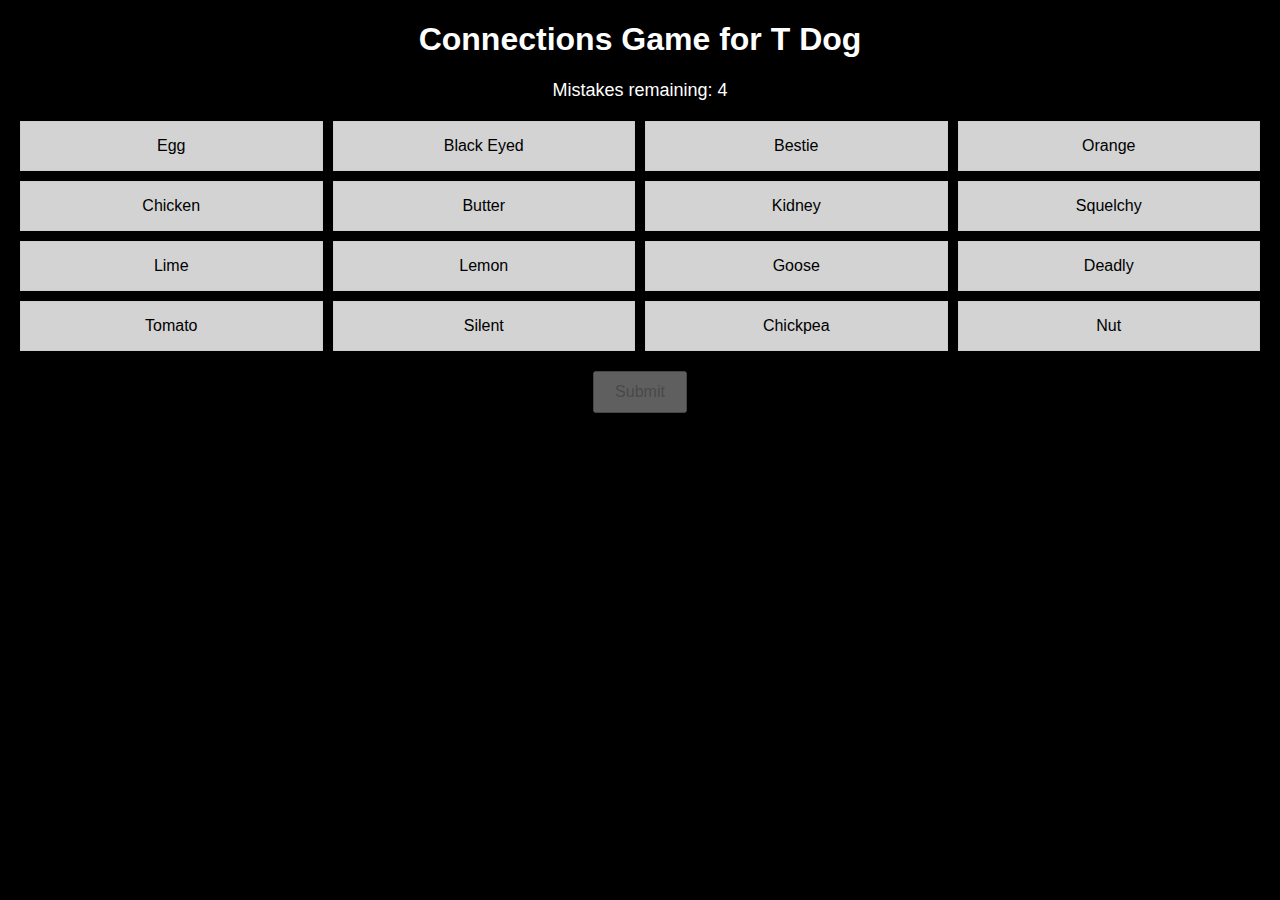
==== connections.html @ e70553c1 "Update connections.html" ====
<!DOCTYPE html>
<html lang="en">
<head>
    <meta charset="UTF-8">
    <meta name="viewport" content="width=device-width, initial-scale=1.0">
    <title>Connections ggg Game for T Dog</title>
    <style>
        body {
            font-family: Arial, sans-serif;
            background-color: black;
            color: white;
            margin: 0;
            padding: 0;
        }

        h1 {
            text-align: center;
        }

        .grid-container {
            display: grid;
            grid-template-columns: repeat(4, 1fr);
            gap: 10px;
            margin: 20px;
        }

        .box {
            padding: 15px;
            text-align: center;
            cursor: pointer;
            background-color: lightgray;
            color: black;
            border: 1px solid #ccc;
            user-select: none;
            transition: background-color 0.3s ease, color 0.3s ease, border 0.3s ease;
        }

        .box.selected {
            border: 3px dashed lightgreen;
        }

        .box.confirmed {
            transition: background-color 0.3s ease;
        }

        .submit-button {
            display: block;
            margin: 20px auto;
            padding: 10px 20px;
            font-size: 16px;
            cursor: pointer;
        }

        #mistakes {
            text-align: center;
            font-size: 18px;
        }

        .disabled {
            pointer-events: none;
            opacity: 0.5;
        }
    </style>
</head>
<body>

    <h1>Connections Game for T Dog</h1>
    <div id="mistakes">Mistakes remaining: <span id="mistakes-count">4</span></div>

    <div class="grid-container" id="grid"></div>
    <button class="submit-button" onclick="submitSelection()" id="submitBtn" disabled>Submit</button>

    <script>
        const categories = {
            nicknames: ["Goose", "Nut", "Bestie", "Chicken"],
            breakfast: ["Kidney", "Chickpea", "Black Eyed", "Butter"],
            farts: ["Egg", "Silent", "Deadly", "Squelchy"],
            juice: ["Lemon", "Lime", "Orange", "Tomato"]
        };

        const categoryColors = { nicknames: "lightcyan", breakfast: "lightgreen", farts: "lightcoral", juice: "lightsalmon" };

        let selectedBoxes = [], confirmedBoxes = [], mistakesRemaining = 4;

        function shuffleArray(array) {
            for (let i = array.length - 1; i > 0; i--) {
                const j = Math.floor(Math.random() * (i + 1));
                [array[i], array[j]] = [array[j], array[i]];
            }
        }

        function initializeGrid() {
            const gridContainer = document.getElementById("grid");
            const boxOrder = Object.values(categories).flat();
            shuffleArray(boxOrder);

            boxOrder.forEach(word => {
                const box = document.createElement("div");
                box.textContent = word;
                box.classList.add("box");
                box.addEventListener("click", () => selectBox(box));
                gridContainer.appendChild(box);
            });
        }

        function selectBox(box) {
            if (confirmedBoxes.includes(box) || mistakesRemaining === 0) return;

            if (selectedBoxes.includes(box)) {
                selectedBoxes = selectedBoxes.filter(selectedBox => selectedBox !== box);
                box.classList.remove("selected");
            } else {
                if (selectedBoxes.length < 4) {
                    selectedBoxes.push(box);
                    box.classList.add("selected");
                }
            }

            checkSubmitButton();
        }

        function submitSelection() {
            if (mistakesRemaining === 0) return;
            const correctCategory = Object.entries(categories).find(([category, words]) => selectedBoxes.every(box => words.includes(box.textContent)));

            if (correctCategory) {
                handleCorrectSelection(correctCategory[0]);
                if (confirmedBoxes.length === Object.values(categories).flat().length) {
                    alert("Congratulations! You've guessed all categories. You win!");
                    disableGame();
                }
            } else {
                handleIncorrectSelection();
            }

            selectedBoxes.forEach(box => {
                box.classList.remove("selected");
                if (!confirmedBoxes.includes(box)) {
                    box.classList.remove("confirmed");
                }
            });

            selectedBoxes = [];
            checkSubmitButton();
        }

        function handleCorrectSelection(category) {
            confirmedBoxes = confirmedBoxes.concat(selectedBoxes);
            document.getElementById("mistakes-count").innerText = mistakesRemaining;

            selectedBoxes.forEach(box => {
                box.classList.add("confirmed");
                box.style.backgroundColor = categoryColors[category];
            });

            alert("Correct! " + getCategoryText(category));
        }

        function handleIncorrectSelection() {
            mistakesRemaining--;
            document.getElementById("mistakes-count").innerText = mistakesRemaining;

            if (mistakesRemaining === 0) {
                document.getElementById("grid").style.backgroundColor = "lightgray";
                alert("Game Over! You have run out of mistakes.");
                disableGame();
            } else if (mistakesRemaining > 0) {
                const incompleteCategories = getIncompleteCategories();
                if (incompleteCategories.length > 0) {
                    alert("You were 1 away from guessing a category!");
                } else {
                    alert("Incorrect! Try again.");
                }
            }
        }

        function getCategoryText(category) {
            switch (category) {
                case "nicknames": return "Nicknames: nicknames";
                case "breakfast": return "Breakfast: breakfast of champions";
                case "farts": return "Farts: types of farts";
                case "juice": return "Juice: types of juice";
                default: return "";
            }
        }

        function getIncompleteCategories() {
            return Object.entries(categories)
                .filter(([category, words]) => {
                    const selectedWordsInCategory = selectedBoxes.filter(box => words.includes(box.textContent));
                    return selectedWordsInCategory.length === 3 && selectedWordsInCategory.every(box => !confirmedBoxes.includes(box));
                })
                .map(([category]) => category);
        }

        function checkSubmitButton() {
            document.getElementById("submitBtn").disabled = selectedBoxes.length !== 4 || mistakesRemaining === 0;
        }

        function disableGame() {
            document.getElementById("grid").classList.add("disabled");
            document.getElementById("submitBtn").classList.add("disabled");
            document.querySelectorAll(".box").forEach(box => box.classList.add("disabled"));
        }

        initializeGrid();
    </script>

</body>
</html>
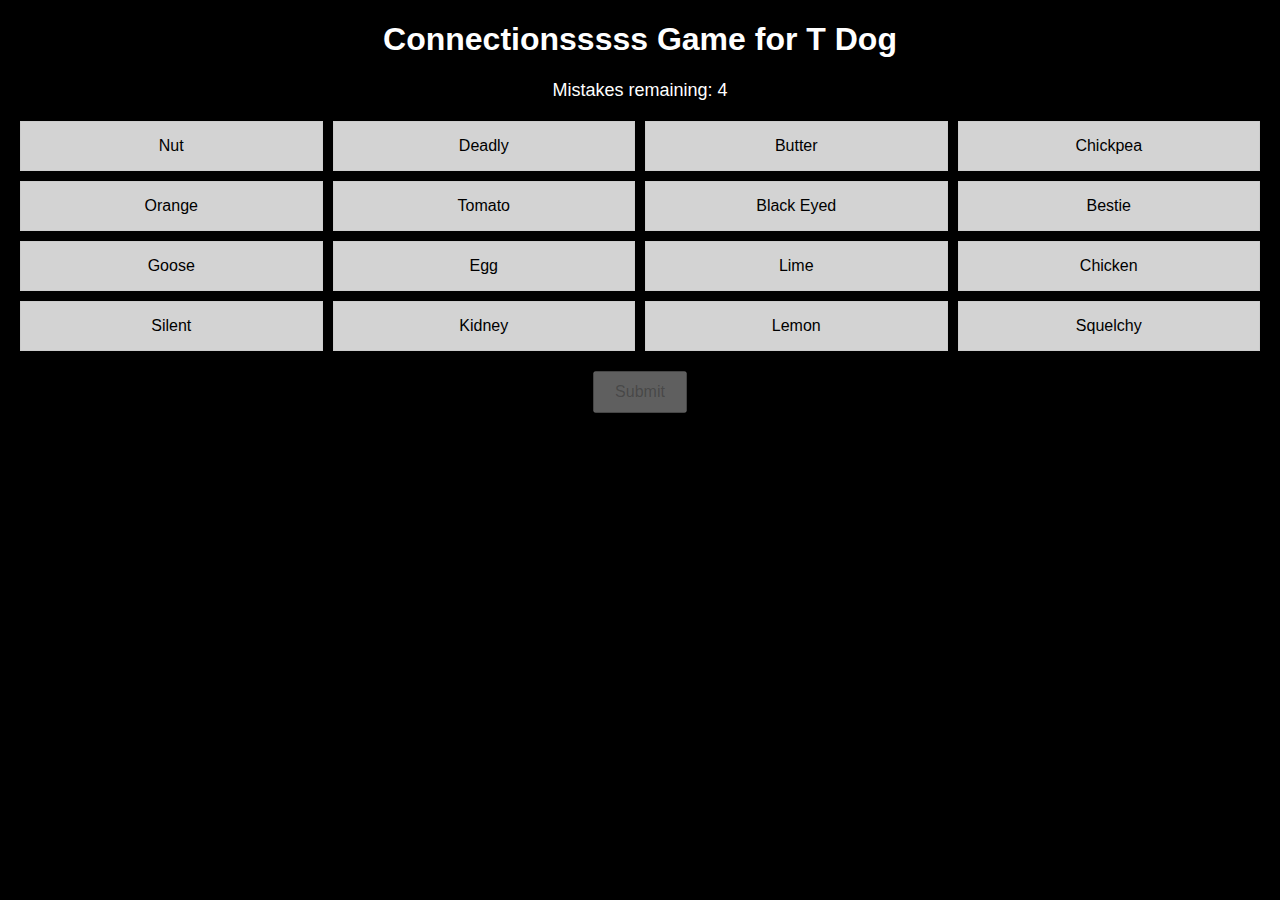
==== commit 7c66abed: "Update connections.html" ====
--- a/connections.html
+++ b/connections.html
@@ -3,7 +3,7 @@
 <head>
     <meta charset="UTF-8">
     <meta name="viewport" content="width=device-width, initial-scale=1.0">
-    <title>Connections ggg Game for T Dog</title>
+    <title>Connections Game for T Dog</title>
     <style>
         body {
             font-family: Arial, sans-serif;
@@ -64,7 +64,7 @@
 </head>
 <body>
 
-    <h1>Connections Game for T Dog</h1>
+    <h1>Connectionsssss Game for T Dog</h1>
     <div id="mistakes">Mistakes remaining: <span id="mistakes-count">4</span></div>
 
     <div class="grid-container" id="grid"></div>
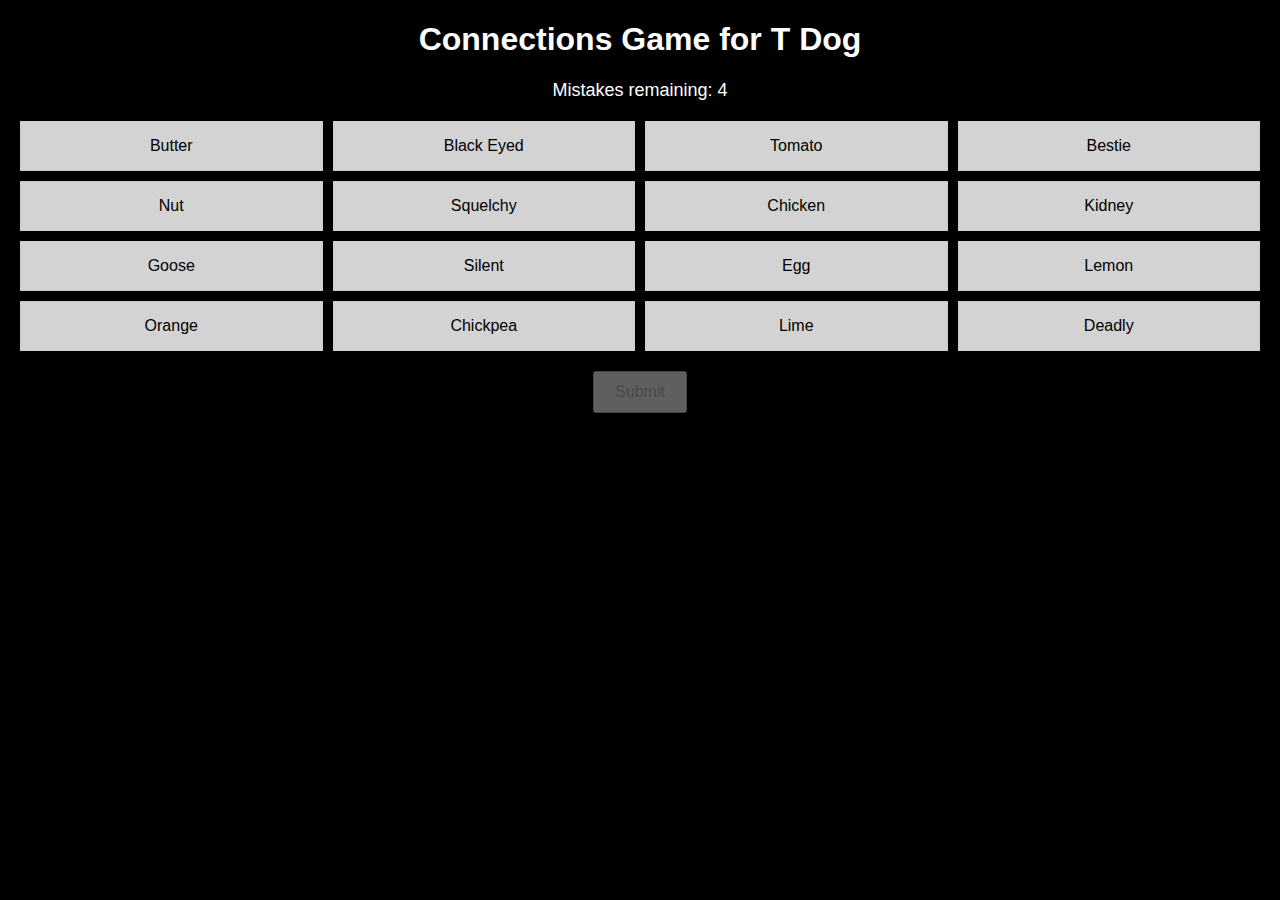
==== commit 7aab7e94: "Update connections.html" ====
--- a/connections.html
+++ b/connections.html
@@ -64,7 +64,7 @@
 </head>
 <body>
 
-    <h1>Connectionsssss Game for T Dog</h1>
+    <h1>Connections Game for T Dog</h1>
     <div id="mistakes">Mistakes remaining: <span id="mistakes-count">4</span></div>
 
     <div class="grid-container" id="grid"></div>
@@ -73,7 +73,7 @@
     <script>
         const categories = {
             nicknames: ["Goose", "Nut", "Bestie", "Chicken"],
-            breakfast: ["Kidney", "Chickpea", "Black Eyed", "Butter"],
+            beans: ["Kidney", "Chickpea", "Black Eyed", "Butter"],
             farts: ["Egg", "Silent", "Deadly", "Squelchy"],
             juice: ["Lemon", "Lime", "Orange", "Tomato"]
         };
@@ -176,10 +176,10 @@
 
         function getCategoryText(category) {
             switch (category) {
-                case "nicknames": return "Nicknames: nicknames";
-                case "breakfast": return "Breakfast: breakfast of champions";
-                case "farts": return "Farts: types of farts";
-                case "juice": return "Juice: types of juice";
+                case "nicknames": return "Nicknames";
+                case "beans": return "Beans! The breakfast of champions";
+                case "farts": return "Types of farts";
+                case "juice": return "Types of juice";
                 default: return "";
             }
         }
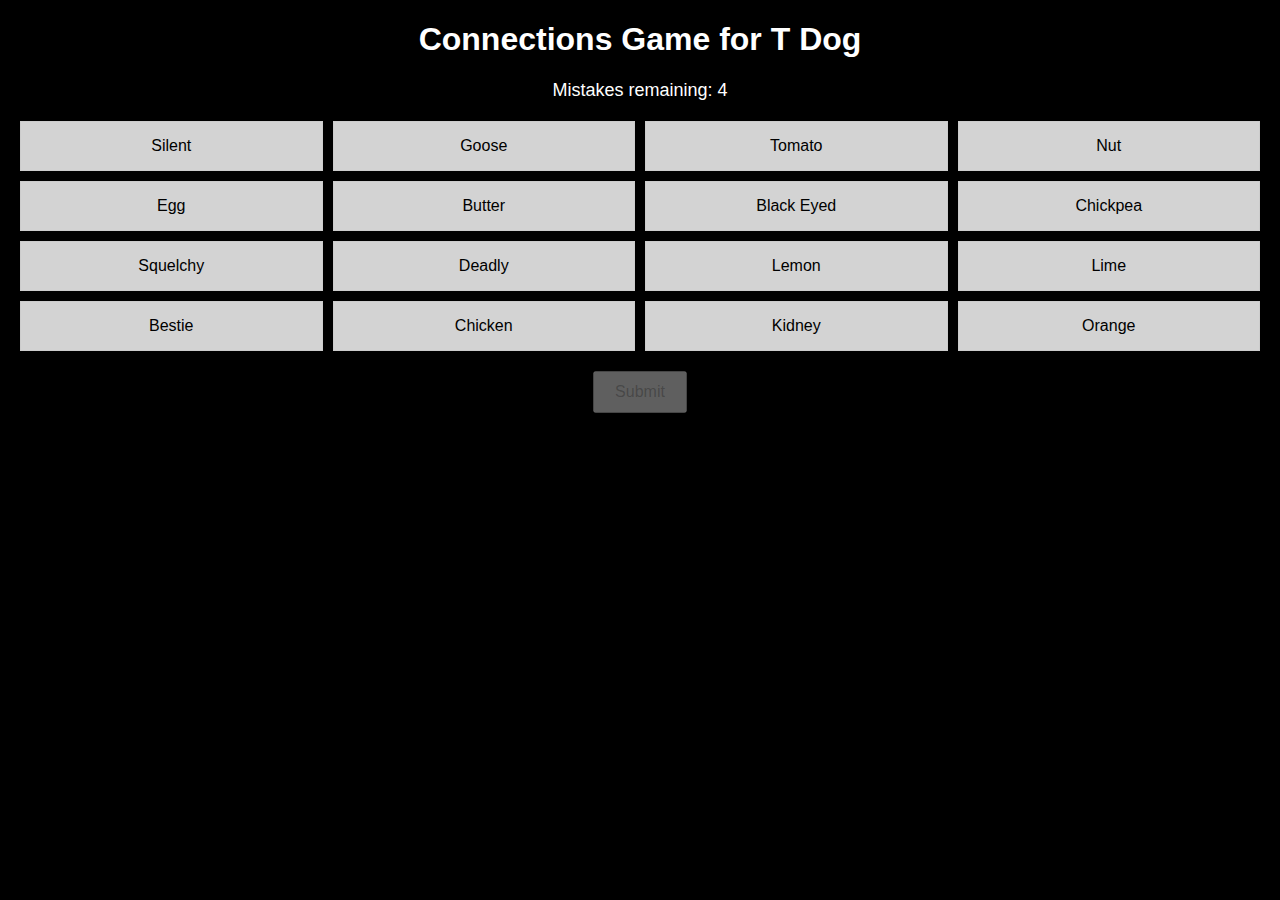
==== commit 6d84f1af: "Update connections.html" ====
--- a/connections.html
+++ b/connections.html
@@ -78,7 +78,7 @@
             juice: ["Lemon", "Lime", "Orange", "Tomato"]
         };
 
-        const categoryColors = { nicknames: "lightcyan", breakfast: "lightgreen", farts: "lightcoral", juice: "lightsalmon" };
+        const categoryColors = { nicknames: "lightcyan", beans: "lightgreen", farts: "lightcoral", juice: "lightsalmon" };
 
         let selectedBoxes = [], confirmedBoxes = [], mistakesRemaining = 4;
 
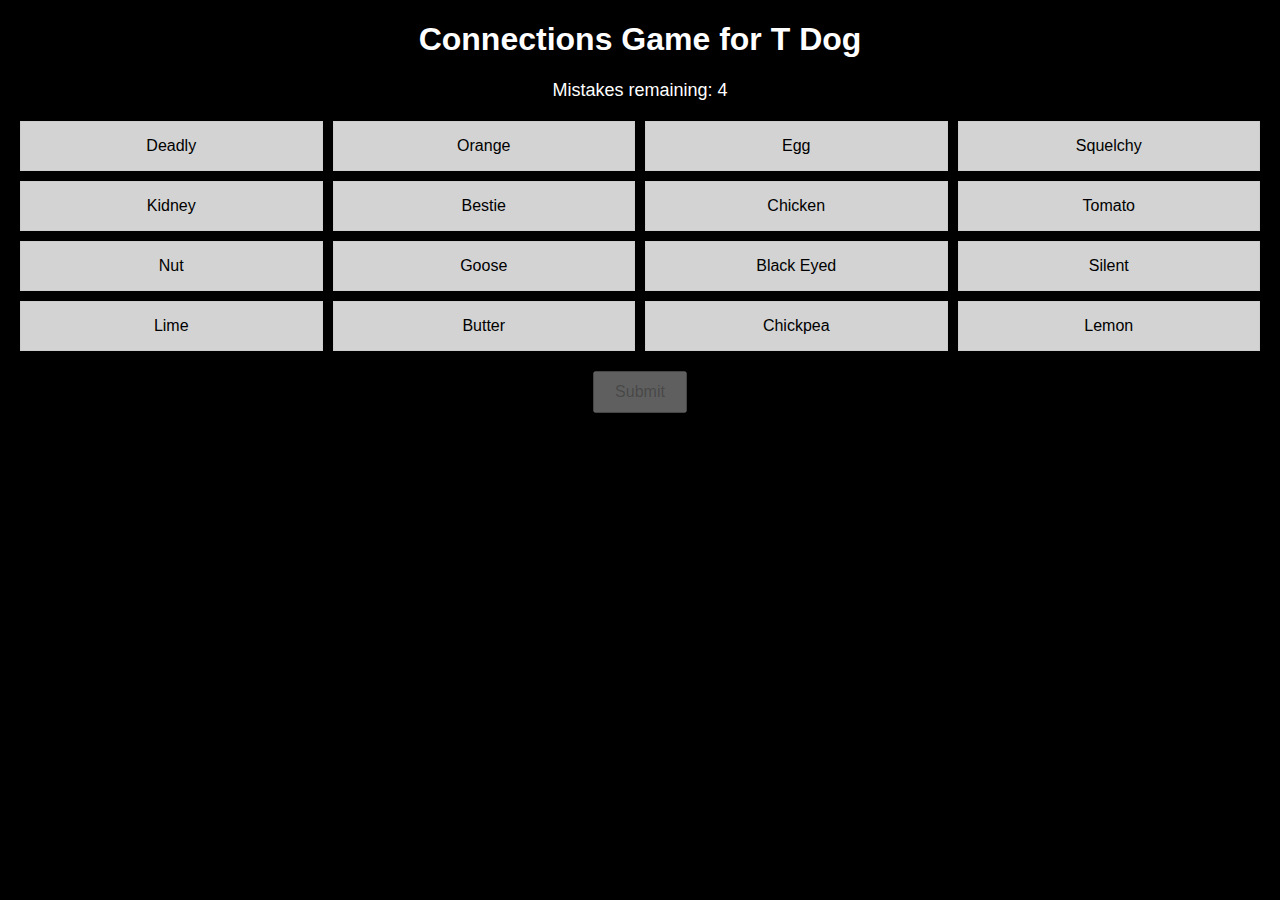
==== commit 61cc7765: "Update connections.html" ====
--- a/connections.html
+++ b/connections.html
@@ -37,6 +37,7 @@
 
         .box.selected {
             border: 3px dashed lightgreen;
+            color: yellow;
         }
 
         .box.confirmed {
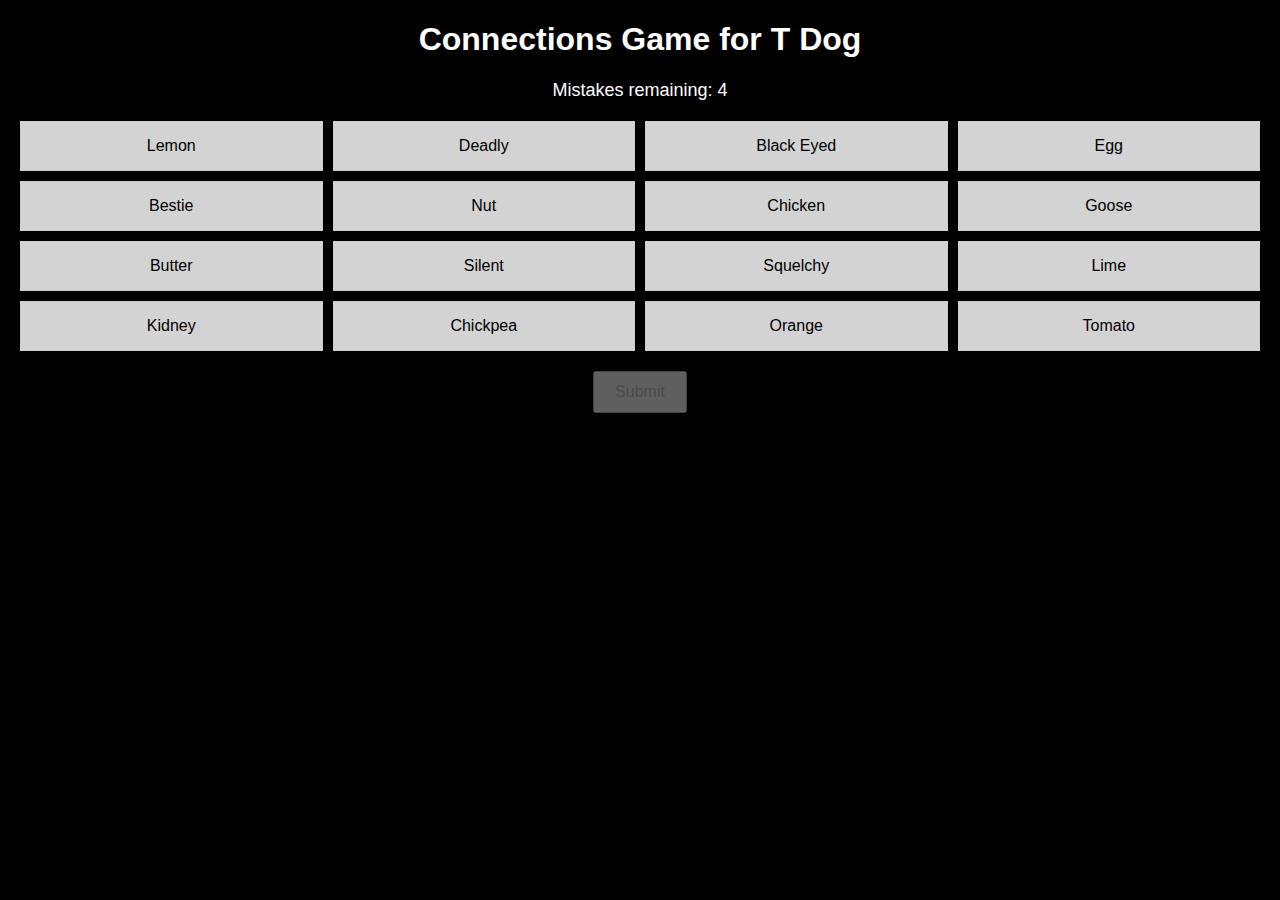
==== commit 3c984337: "Update connections.html" ====
--- a/connections.html
+++ b/connections.html
@@ -37,7 +37,7 @@
 
         .box.selected {
             border: 3px dashed lightgreen;
-            color: yellow;
+            background-color: yellow;
         }
 
         .box.confirmed {
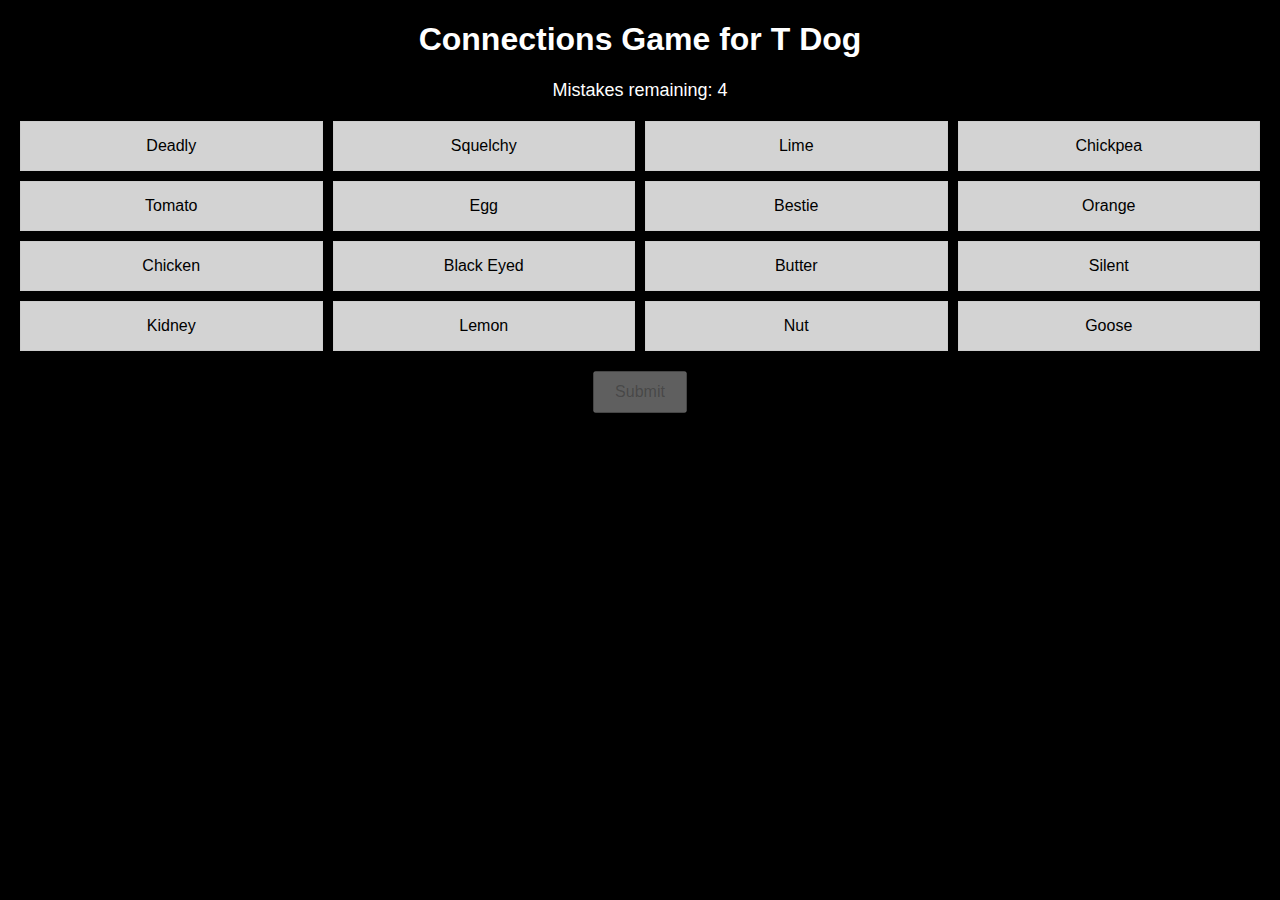
==== commit ad2fbfe4: "Update connections.html" ====
--- a/connections.html
+++ b/connections.html
@@ -199,9 +199,9 @@
         }
 
         function disableGame() {
-            document.getElementById("grid").classList.add("disabled");
+          //  document.getElementById("grid").classList.add("disabled");
             document.getElementById("submitBtn").classList.add("disabled");
-            document.querySelectorAll(".box").forEach(box => box.classList.add("disabled"));
+           // document.querySelectorAll(".box").forEach(box => box.classList.add("disabled"));
         }
 
         initializeGrid();
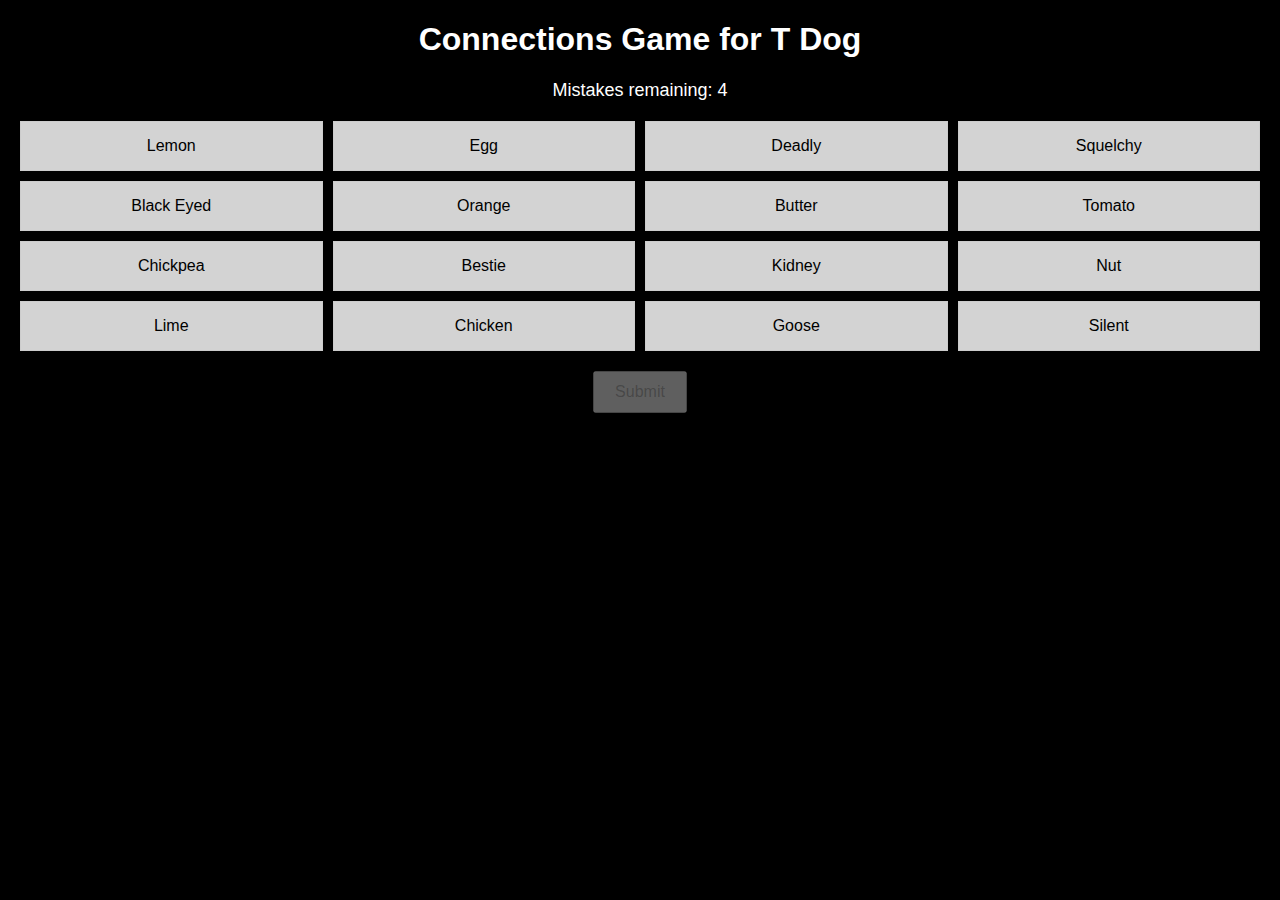
==== commit 34f6fd19: "Update connections.html" ====
--- a/connections.html
+++ b/connections.html
@@ -201,7 +201,7 @@
         function disableGame() {
           //  document.getElementById("grid").classList.add("disabled");
             document.getElementById("submitBtn").classList.add("disabled");
-           // document.querySelectorAll(".box").forEach(box => box.classList.add("disabled"));
+            document.querySelectorAll(".box").forEach(box => box.classList.add("disabled"));
         }
 
         initializeGrid();
